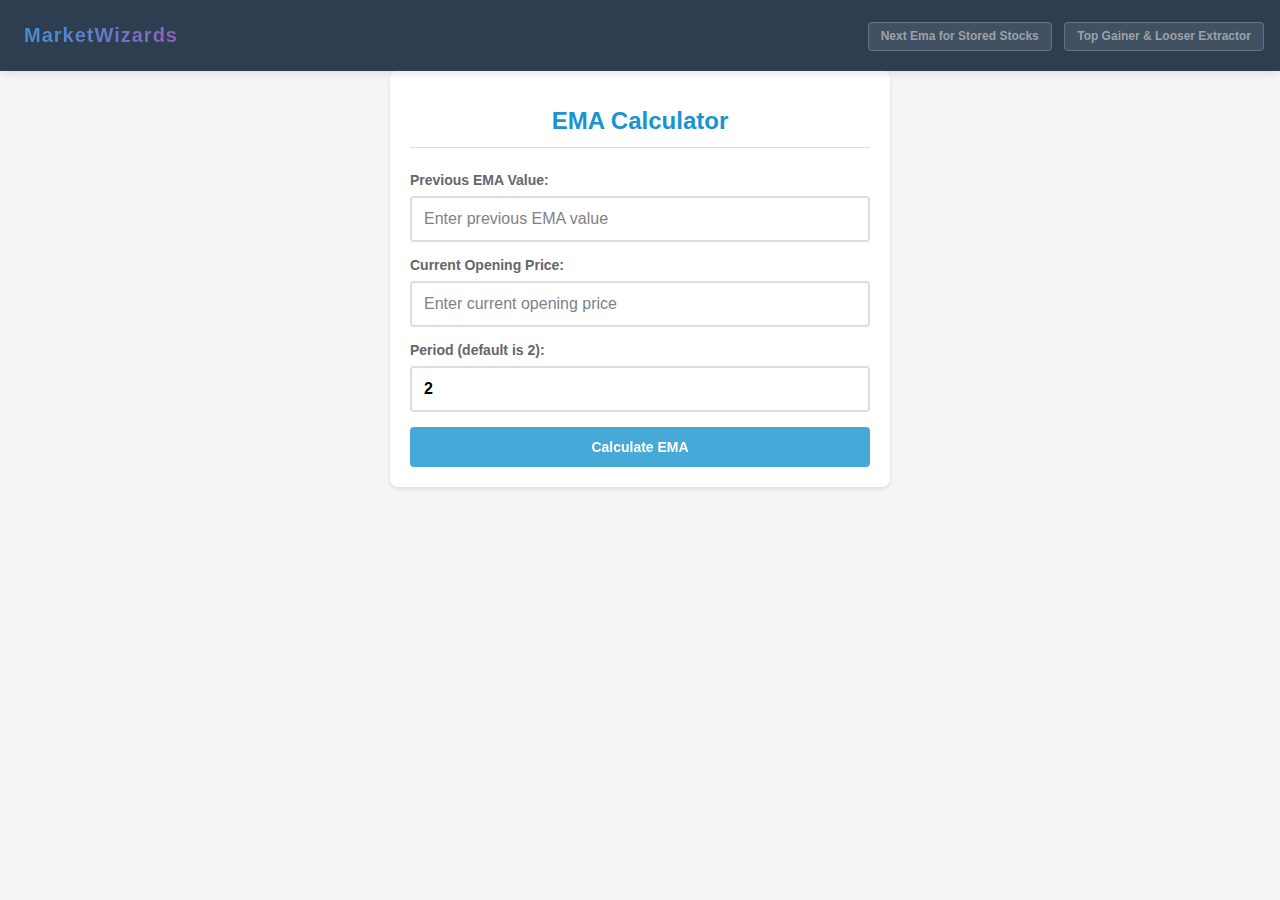
==== ema_calculator.html @ 918c3dc5 "First Add" ====
<!DOCTYPE html>
<html lang="en">

<head>
    <meta charset="UTF-8">
    <meta name="viewport" content="width=device-width, initial-scale=1.0">
    <link rel="icon" href="./favicon.svg" type="image/svg+xml">
    <title>MarketWizards || Manual EMA Calculator</title>
    <style>
        /* body {
            font-family: Arial, sans-serif;
            max-width: 600px;
            margin: 0 auto;
            padding: 20px;
            background-color: #f5f5f5;
        } */

        .calculator {
            background-color: white;
            padding: 20px;
            border-radius: 8px;
            box-shadow: 0 2px 10px rgba(0, 0, 0, 0.1);
        }

        h1 {
            color: #333;
            text-align: center;
        }

        .form-group {
            margin-bottom: 15px;
        }

        label {
            display: block;
            margin-bottom: 5px;
            font-weight: bold;
        }

        input {
            width: 100%;
            padding: 8px;
            border: 1px solid #ddd;
            border-radius: 4px;
            box-sizing: border-box;
        }

        input:focus {
            outline: none;
            border-color: oklch(0.685 0.169 237.323);
            box-shadow: 0 0 5px oklch(0.685 0.169 237.323 / 0.5);
        }

        button {
            background-color: oklch(0.685 0.169 237.323);
            color: white;
            border: none;
            padding: 10px 15px;
            border-radius: 4px;
            cursor: pointer;
            font-size: 16px;
            width: 100%;
            transition: background-color 0.3s;
        }

        button:hover {
            background-color: oklch(0.635 0.169 237.323);
        }

        .result {
            margin-top: 20px;
            padding: 15px;
            background-color: oklch(0.97 0.014 254.604);
            border-radius: 4px;
            display: none;
            box-shadow: 0 1px 3px rgba(0, 0, 0, 0.1);
        }

        .result h3 {
            margin-top: 0;
            margin-bottom: 10px;
            color: oklch(0.585 0.169 237.323);
            padding-bottom: 10px;
            border-bottom: 1px solid oklch(0.685 0.169 237.323 / 0.2);
        }

        .result-value {
            font-weight: bold;
            color: oklch(0.685 0.169 237.323);
        }
    </style>
    <link rel="stylesheet" href="./style.css" />
</head>

<body>
    <!-- Nav Bar -->
    <div class="header-box">
        <a href="./" class="logoLink">
            <div class="logo">MarketWizards</div>
        </a>

        <!-- Hamburger menu for mobile -->
        <input type="checkbox" id="menu-toggle" class="menu-toggle">
        <label for="menu-toggle" class="hamburger">
            <span></span>
            <span></span>
            <span></span>
        </label>

        <div class="menu">
            <div class="row">
                <a href="./" class="active">Next Ema for Stored Stocks</a>
                <a href="./gnlExtractor.html">Top Gainer & Looser Extractor</a>
            </div>
        </div>
    </div>

    <div class="calculator">
        <h1>EMA Calculator</h1>
        <div class="form-group">
            <label for="prevEma">Previous EMA Value:</label>
            <input type="number" id="prevEma" step="any" placeholder="Enter previous EMA value">
        </div>
        <div class="form-group">
            <label for="openPrice">Current Opening Price:</label>
            <input type="number" id="openPrice" step="any" placeholder="Enter current opening price">
        </div>
        <div class="form-group">
            <label for="period">Period (default is 2):</label>
            <input type="number" id="period" value="2" min="1" step="1" placeholder="Enter period">
        </div>
        <button id="calculateBtn">Calculate EMA</button>

        <div class="result" id="result">
            <h3>Results</h3>
            <p><strong>Next EMA Value:</strong> <span id="nextEma" class="result-value"></span></p>
            <p><strong>Percent distance Distance from Opening Price:</strong> <span id="percentDistance"
                    class="result-value"></span>%</p>
        </div>
    </div>

    <script>
        document.addEventListener('DOMContentLoaded', function () {
            const inputs = document.querySelectorAll('input');
            const calculateBtn = document.getElementById('calculateBtn');
            const resultDiv = document.getElementById('result');

            inputs.forEach((input, index) => {
                input.addEventListener('keypress', function (e) {
                    if (e.key === 'Enter') {
                        e.preventDefault();
                        if (index < inputs.length - 1) {
                            inputs[index + 1].focus();
                        } else {
                            calculateBtn.click();
                        }
                    }
                });
            });

            calculateBtn.addEventListener('click', function () {
                const prevEma = parseFloat(document.getElementById('prevEma').value);
                const openPrice = parseFloat(document.getElementById('openPrice').value);
                const period = parseInt(document.getElementById('period').value) || 2;

                if (isNaN(prevEma) || isNaN(openPrice)) {
                    alert('Please enter valid numbers for Previous EMA and Opening Price');
                    return;
                }

                const k = 2 / (period + 1);
                const nextEma = (openPrice * k) + (prevEma * (1 - k));
                const percentDistance = ((openPrice - nextEma) / nextEma) * 100;

                document.getElementById('nextEma').textContent = nextEma.toFixed(2);
                document.getElementById('percentDistance').textContent = percentDistance.toFixed(2);
                resultDiv.style.display = 'block';
            });

            inputs[0].focus();
        });
    </script>
</body>

</html>
---- style.css ----
/* ===== Base Styles ===== */
:root {
	--primary-color: #1994ce;
	--danger-color: #ff4444;
	--text-dark: #333;
	--text-muted: #66666b;
	--text-placeholder: #818185;
	--bg-light: #f5f5f5;
	--bg-success: #e9f7ef;
	--header-bg: #2c3e50;
	--header-text: #bbbcc0c5;
	--border-color: #ddd;
	--shadow: 0 2px 4px rgba(0, 0, 0, 0.1);
}

body {
	font-family: 'Geist', Arial, sans-serif;
	margin: 0;
	padding: 0;
	background-color: var(--bg-light);
	min-height: 100vh;
}

h1 {
	font-size: 1.5rem;
	text-align: center;
	color: var(--primary-color);
	margin-bottom: 1.5rem;
	padding-bottom: 0.75rem;
	border-bottom: 1px solid rgba(223, 219, 219, 0.952);
}

/* ===== Calculator Styles ===== */
.calculator {
	background: white;
	padding: 1.25rem;
	border-radius: 0.5rem;
	box-shadow: var(--shadow);
	margin: 0 auto;
	max-width: 500px;
	width: calc(100% - 2rem);
	box-sizing: border-box;
}

.input-group {
	margin-bottom: 1rem;
}

label {
	display: block;
	margin-bottom: 0.5rem;
	font-weight: 600;
	color: var(--text-muted);
	font-size: 0.875rem;
}

input,
select {
	width: 100%;
	padding: 0.75rem;
	border: 2px solid var(--border-color);
	border-radius: 0.25rem;
	box-sizing: border-box;
	font-weight: 600;
	font-size: 1rem;
}

input:focus,
select:focus {
	outline: none;
	border-color: var(--primary-color);
}

input::placeholder {
	color: var(--text-placeholder);
	font-weight: 500;
}

#result {
	margin-top: 1.25rem;
	padding: 0.75rem;
	background-color: var(--bg-success);
	border-radius: 0.25rem;
	display: none;
	font-size: 0.9rem;
}

/* ===== Header Styles ===== */
.header-box {
	display: flex;
	justify-content: space-between;
	align-items: center;
	padding: 1rem;
	background-color: var(--header-bg);
	color: white;
	box-shadow: 0 2px 10px rgba(0, 0, 0, 0.1);
	position: sticky;
	top: 0;
	z-index: 100;
}

.logo {
	font-size: 1.25rem;
	font-weight: bold;
	letter-spacing: 1px;
	background: linear-gradient(135deg, #3498db, #9b59b6);
	-webkit-background-clip: text;
	background-clip: text;
	color: transparent;
	padding: 0.5rem;
	border-radius: 0.25rem;
}

/* ===== Menu Styles ===== */
.menu {
	display: flex;
	flex-direction: column;
	gap: 10px;
}

.flex {
	display: flex;
	gap: 15px;
}

.menu a {
	text-decoration: none;
	color: var(--header-text);
	font-size: 0.75rem;
	padding: 0.4rem 0.75rem;
	border-radius: 0.25rem;
	font-weight: 600;
	transition: all 0.3s ease;
	background-color: rgba(255, 255, 255, 0.1);
	border: 1px solid rgba(255, 255, 255, 0.2);
	margin-left: 0.5rem;
}

.menu a:hover {
	color: rgb(217, 233, 248);
	background-color: rgba(255, 255, 255, 0.2);
}

/* ===== Button Styles ===== */
button {
	font-weight: 600;
	color: rgb(50, 52, 56);
	padding: 0.75rem;
	border: none;
	border-radius: 0.25rem;
	cursor: pointer;
	width: 100%;
	font-size: 0.875rem;
	transition: all 0.3s ease;
}

button:hover {
	background-color: var(--primary-color);
	color: white;
}

#removeStock {
	margin-top: 1rem;
	background-color: var(--danger-color);
	color: white;
	opacity: 0.8;
}

#calculateBtn,
#AddStock {
	background-color: var(--primary-color);
	color: white;
	opacity: 0.8;
}

#calculateBtn:hover,
#removeStock:hover,
#AddStock:hover {
	opacity: 1;
}

/* ===== Toast Notification ===== */
.toast {
	position: fixed;
	top: 1rem;
	right: 1rem;
	left: 1rem;
	background-color: var(--danger-color);
	color: white;
	padding: 0.75rem;
	border-radius: 0.25rem;
	box-shadow: 0 2px 10px rgba(0, 0, 0, 0.2);
	display: flex;
	justify-content: space-between;
	align-items: center;
	z-index: 1000;
	animation: slideIn 0.5s, fadeOut 0.5s 4.5s;
	max-width: calc(100% - 2rem);
}

.toast-close {
	background: none;
	border: none;
	color: white;
	font-size: 1.125rem;
	cursor: pointer;
	margin-left: 0.5rem;
}

@keyframes slideIn {
	from {
		transform: translateY(-100%);
		opacity: 0;
	}
	to {
		transform: translateY(0);
		opacity: 1;
	}
}

@keyframes fadeOut {
	from {
		opacity: 1;
	}
	to {
		opacity: 0;
	}
}

/* ===== Modal Styles ===== */
.modal {
	display: none;
	position: fixed;
	z-index: 100;
	left: 0;
	top: 0;
	width: 100%;
	height: 100%;
	background-color: rgba(0, 0, 0, 0.5);
}

.modal-content {
	background-color: #fefefe;
	margin: 20% auto;
	padding: 1.25rem;
	border: 1px solid #888;
	width: 90%;
	max-width: 400px;
	border-radius: 0.25rem;
	box-sizing: border-box;
}

.modal-buttons {
	display: flex;
	justify-content: space-between;
	gap: 0.75rem;
	margin-top: 1.25rem;
}

.modal-buttons button {
	opacity: 0.8;
	transition: opacity 0.3s ease;
}

.modal-buttons button:hover {
	opacity: 1;
}

.modal-buttons button:nth-child(1) {
	background-color: var(--danger-color);
	color: white;
}

/* ===== Mobile Menu Toggle ===== */
.menu-toggle {
	display: none;
}

.hamburger {
	display: none;
	flex-direction: column;
	justify-content: space-between;
	width: 30px;
	height: 21px;
	cursor: pointer;
}

.hamburger span {
	display: block;
	height: 3px;
	width: 100%;
	background-color: white;
	border-radius: 3px;
	transition: all 0.3s;
}

/* ===== Responsive Styles ===== */
@media (max-width: 768px) {
	body {
		padding: 0;
	}

	.calculator {
		margin: 0 auto;
		border-radius: 0;
		box-shadow: none;
		min-height: calc(100vh - 4rem);
		padding: 1.5rem 1rem;
	}

	.header-box {
		padding: 0.75rem;
		flex-wrap: wrap;
	}

	.logo {
		font-size: 1.1rem;
		padding: 0.4rem 0.75rem;
	}

	.hamburger {
		display: flex;
	}

	.menu {
		display: none;
		width: 100%;
		margin-top: 15px;
	}

	.menu-toggle:checked ~ .menu {
		display: flex;
	}

	.flex {
		flex-direction: column;
		gap: 5px;
	}
	.row {
		display: flex;
		flex-direction: row;
	}
	.menu a {
		width: 100%;
		text-align: center;
		padding: 10px;
		margin-left: 0;
	}

	input,
	select,
	button {
		padding: 0.8rem;
	}

	#result {
		font-size: 0.85rem;
	}

	/* Hamburger animation */
	.menu-toggle:checked + .hamburger span:nth-child(1) {
		transform: translateY(9px) rotate(45deg);
	}

	.menu-toggle:checked + .hamburger span:nth-child(2) {
		opacity: 0;
	}

	.menu-toggle:checked + .hamburger span:nth-child(3) {
		transform: translateY(-9px) rotate(-45deg);
	}
}

@media (max-width: 480px) {
	h1 {
		font-size: 1.25rem;
	}

	.modal-content {
		margin: 30% auto;
		padding: 1rem;
	}

	.modal-buttons {
		flex-direction: column;
		gap: 0.5rem;
	}
}
/* ===== Menu Styles ===== */
.menu {
	display: flex;
	flex-direction: row; /* Default to row layout */
	align-items: center; /* Center items vertically */
	gap: 10px;
}

.flex {
	display: flex;
	gap: 15px;
}

/* ===== Responsive Styles ===== */
@media (max-width: 768px) {
	/* ... (keep all your existing mobile styles) ... */

	/* Only show hamburger and change menu layout on small screens */
	.hamburger {
		display: flex;
	}

	.menu {
		display: none;
		flex-direction: column;
		width: 100%;
		margin-top: 15px;
	}

	.menu-toggle:checked ~ .menu {
		display: flex;
	}

	.flex {
		flex-direction: column;
		gap: 5px;
		width: 100%;
	}

	.row {
		display: flex;
		flex-direction: row;
		flex-wrap: wrap; /* Allow items to wrap if needed */
		gap: 10px;
	}

	.menu a {
		width: auto; /* Let the content determine width */
		text-align: left; /* Align text to left */
		padding: 10px;
		margin-left: 0;
	}
}

/* Medium devices and up (768px and up) - row layout */
@media (min-width: 769px) {
	.hamburger {
		display: none; /* Hide hamburger on larger screens */
	}

	.menu {
		display: flex;
		flex-direction: row;
	}

	.flex {
		flex-direction: row;
	}

	.menu a {
		margin-left: 0.5rem;
	}
}
.active {
	background-color: var(--primary-color);
	color: white;
}

.logoLink {
	text-decoration: none;
}
.logoLink.active {
	text-decoration: none;
}
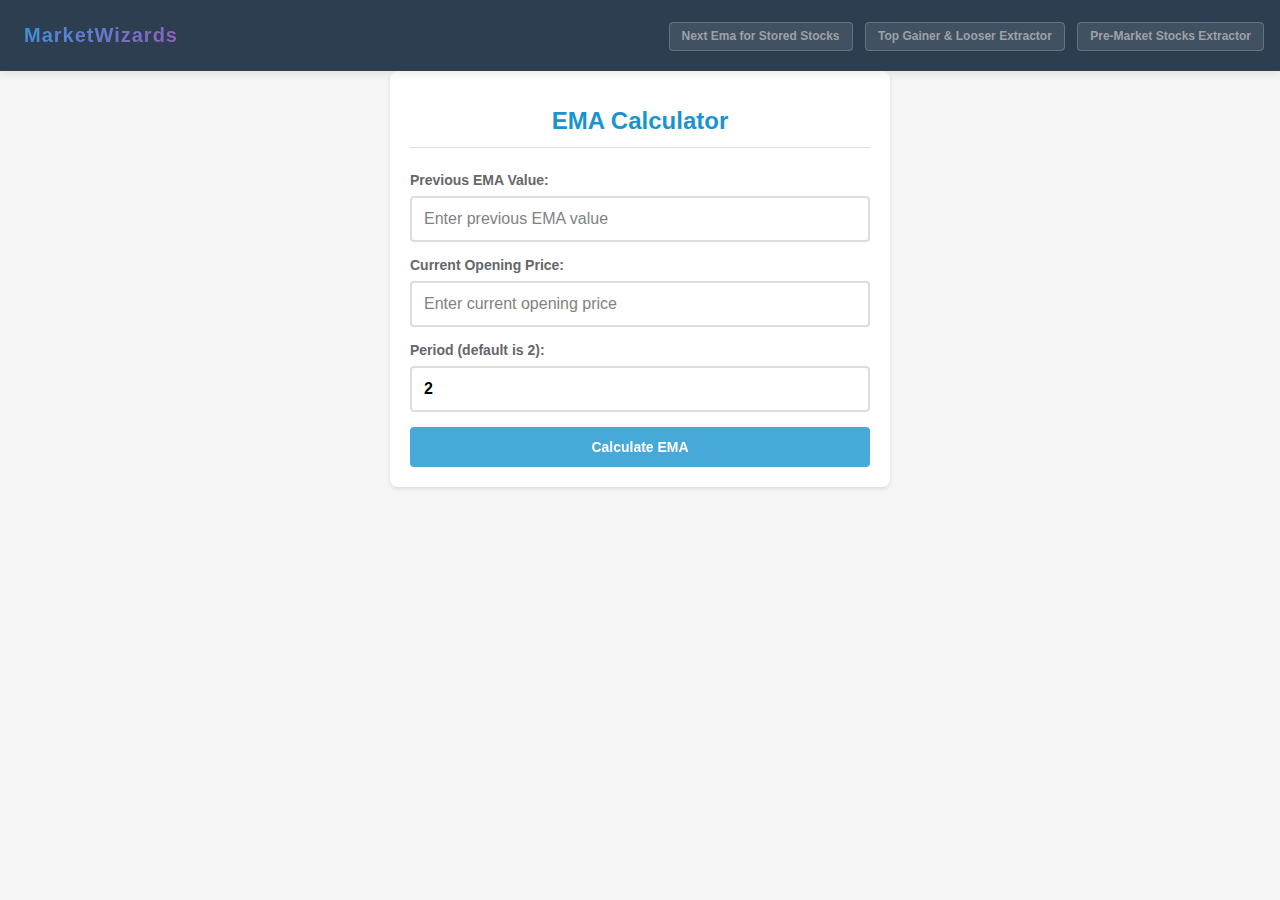
==== commit 3c04796e: "updated" ====
--- a/ema_calculator.html
+++ b/ema_calculator.html
@@ -111,6 +111,7 @@
             <div class="row">
                 <a href="./" class="active">Next Ema for Stored Stocks</a>
                 <a href="./gnlExtractor.html">Top Gainer & Looser Extractor</a>
+                <a href="./Pre_open_data_extractor.html">Pre-Market Stocks Extractor</a>
             </div>
         </div>
     </div>
